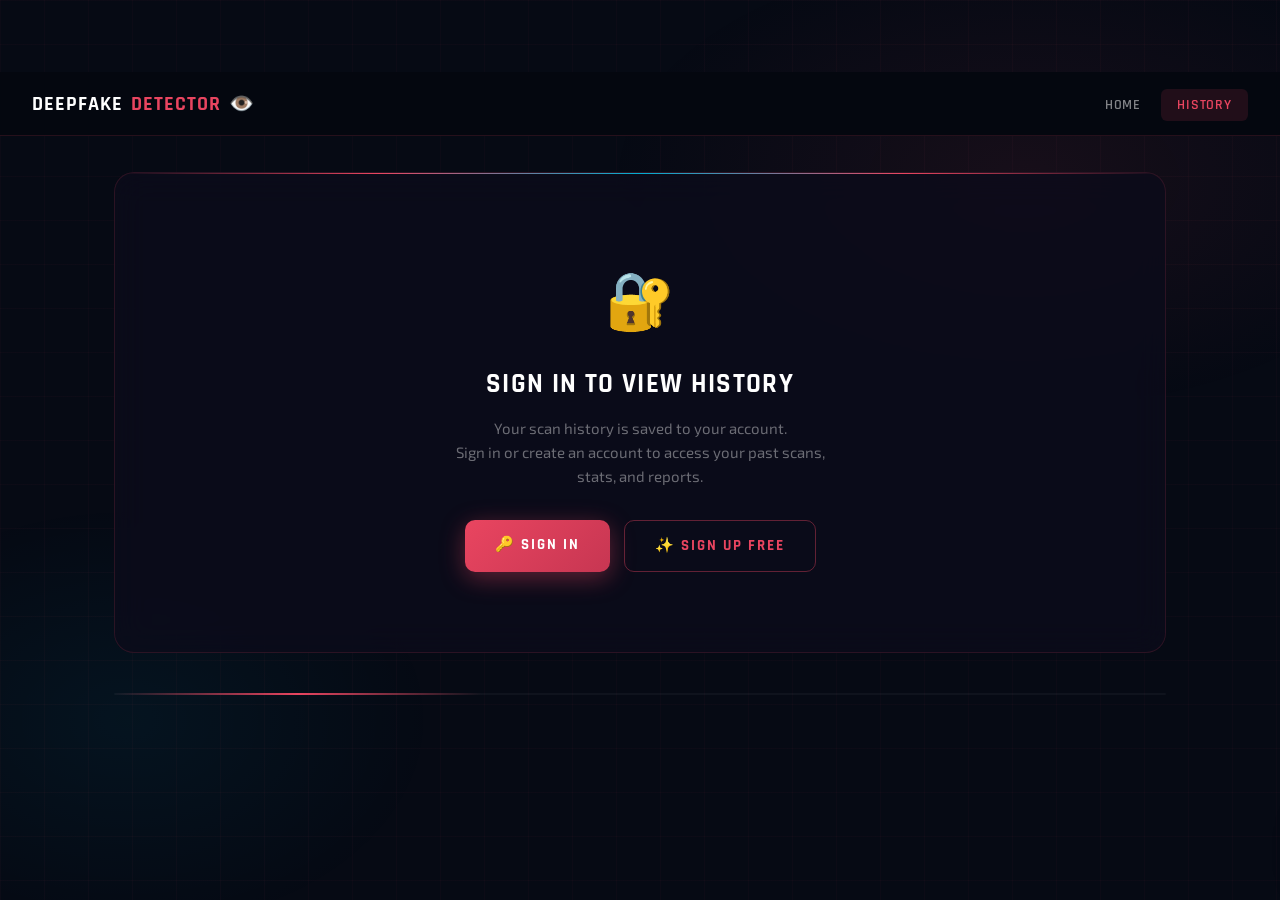
==== frontend/pages/history.html @ 9cb8fa19 "Initial commit: restructured deepfake detection system - Backend: Flask app with models/, routes/, u" ====
<!DOCTYPE html>
<html lang="en" data-theme="dark">
<head>
  <meta charset="UTF-8"/>
  <meta name="viewport" content="width=device-width, initial-scale=1.0"/>
  <title>Scan History — DeepFake Detector</title>
  <link rel="preconnect" href="https://fonts.googleapis.com">
  <link href="https://fonts.googleapis.com/css2?family=Rajdhani:wght@600;700&family=Exo+2:wght@400;500;600&family=Space+Mono:wght@400;700&display=swap" rel="stylesheet">
  <link rel="stylesheet" href="../css/main.css"/>
  <link rel="stylesheet" href="../css/hamburger.css"/>
  <link rel="stylesheet" href="../css/mobile.css"/>
  <style>
    .history-page { min-height: 100vh; background: #060a14; padding-top: 72px; position: relative; overflow-x: hidden; }
    .history-bg { position: fixed; inset: 0; z-index: 0; pointer-events: none; background: radial-gradient(ellipse 50% 40% at 80% 20%, rgba(233,69,96,0.08) 0%, transparent 65%), radial-gradient(ellipse 40% 40% at 10% 80%, rgba(0,212,255,0.05) 0%, transparent 60%); }
    .history-bg::before { content: ''; position: absolute; inset: 0; background-image: linear-gradient(rgba(233,69,96,0.03) 1px, transparent 1px), linear-gradient(90deg, rgba(233,69,96,0.03) 1px, transparent 1px); background-size: 44px 44px; }
    .history-main { position: relative; z-index: 2; max-width: 1100px; margin: 0 auto; padding: 36px 24px 60px; }
    .page-header { display: flex; align-items: center; justify-content: space-between; flex-wrap: wrap; gap: 16px; margin-bottom: 28px; }
    .page-header-left h1 { font-family: 'Rajdhani', sans-serif; font-size: 1.9rem; font-weight: 700; color: #fff; text-transform: uppercase; letter-spacing: 0.05em; line-height: 1.1; }
    .page-header-left h1 strong { color: #e94560; }
    .page-header-left p { font-family: 'Space Mono', monospace; font-size: 11px; letter-spacing: 2px; color: rgba(255,255,255,0.3); margin-top: 4px; }
    .quota-badge { display: flex; align-items: center; gap: 10px; background: rgba(12,12,27,0.9); border: 1px solid rgba(233,69,96,0.25); border-radius: 12px; padding: 12px 18px; backdrop-filter: blur(10px); }
    .quota-icon { font-size: 18px; }
    .quota-text { font-family: 'Space Mono', monospace; font-size: 11px; }
    .quota-count { color: #e94560; font-weight: 700; font-size: 14px; display: block; }
    .quota-label { color: rgba(255,255,255,0.35); font-size: 10px; letter-spacing: 1px; }
    .quota-bar-wrap { width: 90px; height: 5px; background: rgba(255,255,255,0.07); border-radius: 3px; overflow: hidden; }
    .quota-bar { height: 100%; border-radius: 3px; transition: width 0.5s ease; }
    .stats-row { display: grid; grid-template-columns: repeat(4, 1fr); gap: 14px; margin-bottom: 28px; }
    .stat-card { background: rgba(12,12,27,0.85); border: 1px solid rgba(255,255,255,0.07); border-radius: 14px; padding: 18px 20px; backdrop-filter: blur(10px); transition: border-color 0.25s; }
    .stat-card:hover { border-color: rgba(233,69,96,0.3); }
    .stat-val { font-family: 'Rajdhani', sans-serif; font-size: 1.9rem; font-weight: 700; color: #fff; line-height: 1; }
    .stat-val.red { color: #e94560; }
    .stat-val.green { color: #22c55e; }
    .stat-val.cyan { color: #00d4ff; }
    .stat-label { font-family: 'Space Mono', monospace; font-size: 10px; letter-spacing: 1.5px; text-transform: uppercase; color: rgba(255,255,255,0.3); margin-top: 5px; }
    .filter-bar { display: flex; align-items: center; gap: 10px; flex-wrap: wrap; margin-bottom: 20px; }
    .filter-btn { padding: 7px 16px; border-radius: 20px; font-family: 'Space Mono', monospace; font-size: 10px; letter-spacing: 1px; text-transform: uppercase; cursor: pointer; border: 1px solid rgba(255,255,255,0.1); background: transparent; color: rgba(255,255,255,0.4); transition: all 0.2s; }
    .filter-btn.active, .filter-btn:hover { background: rgba(233,69,96,0.12); border-color: rgba(233,69,96,0.4); color: #e94560; }
    .filter-btn.green-active { background: rgba(34,197,94,0.1); border-color: rgba(34,197,94,0.4); color: #22c55e; }
    .scan-list { display: flex; flex-direction: column; gap: 12px; }
    .scan-card { background: rgba(12,12,27,0.85); border: 1px solid rgba(255,255,255,0.07); border-radius: 14px; padding: 18px 22px; display: flex; align-items: center; gap: 18px; backdrop-filter: blur(10px); transition: all 0.25s; cursor: default; position: relative; overflow: hidden; }
    .scan-card::before { content: ''; position: absolute; left: 0; top: 0; bottom: 0; width: 3px; }
    .scan-card.ai::before  { background: #e94560; }
    .scan-card.real::before { background: #22c55e; }
    .scan-card:hover { transform: translateX(4px); border-color: rgba(233,69,96,0.2); }
    .scan-icon { width: 46px; height: 46px; border-radius: 12px; display: flex; align-items: center; justify-content: center; font-size: 20px; flex-shrink: 0; }
    .scan-icon.ai   { background: rgba(233,69,96,0.12); }
    .scan-icon.real { background: rgba(34,197,94,0.1); }
    .scan-info { flex: 1; min-width: 0; }
    .scan-verdict { font-family: 'Rajdhani', sans-serif; font-weight: 700; font-size: 15px; letter-spacing: 0.5px; text-transform: uppercase; }
    .scan-verdict.ai   { color: #e94560; }
    .scan-verdict.real { color: #22c55e; }
    .scan-meta { font-family: 'Space Mono', monospace; font-size: 10px; color: rgba(255,255,255,0.3); margin-top: 3px; letter-spacing: 0.5px; }
    .score-bars { margin-top: 8px; display: flex; flex-direction: column; gap: 4px; }
    .score-bar-row { display: flex; align-items: center; gap: 8px; }
    .score-bar-label { font-family: 'Space Mono', monospace; font-size: 9px; color: rgba(255,255,255,0.3); width: 28px; }
    .score-bar-track { flex: 1; height: 4px; background: rgba(255,255,255,0.06); border-radius: 2px; overflow: hidden; }
    .score-bar-fill  { height: 100%; border-radius: 2px; }
    .score-bar-fill.ai   { background: linear-gradient(90deg, #e94560, #ff6b86); }
    .score-bar-fill.real { background: linear-gradient(90deg, #22c55e, #4ade80); }
    .score-bar-pct { font-family: 'Space Mono', monospace; font-size: 9px; color: rgba(255,255,255,0.4); width: 34px; text-align: right; }
    .scan-score { flex-shrink: 0; text-align: right; }
    .score-big { font-family: 'Rajdhani', sans-serif; font-size: 1.6rem; font-weight: 700; line-height: 1; }
    .score-big.ai   { color: #e94560; }
    .score-big.real { color: #22c55e; }
    .score-sub { font-family: 'Space Mono', monospace; font-size: 9px; color: rgba(255,255,255,0.25); letter-spacing: 1px; }
    .conf-badge { padding: 3px 10px; border-radius: 6px; font-family: 'Space Mono', monospace; font-size: 9px; letter-spacing: 1px; font-weight: 700; }
    .conf-badge.HIGH   { background: rgba(233,69,96,0.15); color: #e94560; border: 1px solid rgba(233,69,96,0.3); }
    .conf-badge.MEDIUM { background: rgba(245,196,66,0.1);  color: #f5c842; border: 1px solid rgba(245,196,66,0.3); }
    .conf-badge.LOW    { background: rgba(34,197,94,0.1);   color: #22c55e; border: 1px solid rgba(34,197,94,0.3); }
    .empty-state { text-align: center; padding: 64px 24px; background: rgba(12,12,27,0.7); border: 1px solid rgba(255,255,255,0.06); border-radius: 20px; backdrop-filter: blur(10px); }
    .empty-icon { font-size: 52px; margin-bottom: 18px; }
    .empty-title { font-family: 'Rajdhani', sans-serif; font-size: 1.4rem; font-weight: 700; color: #fff; text-transform: uppercase; margin-bottom: 8px; }
    .empty-sub { font-family: 'Exo 2', sans-serif; font-size: 14px; color: rgba(255,255,255,0.35); margin-bottom: 24px; }
    .empty-btn { display: inline-block; padding: 12px 28px; background: linear-gradient(135deg, #e94560, #c73652); color: #fff; text-decoration: none; border-radius: 10px; font-family: 'Rajdhani', sans-serif; font-size: 14px; font-weight: 700; letter-spacing: 2px; text-transform: uppercase; box-shadow: 0 6px 24px rgba(233,69,96,0.35); transition: all 0.25s; }
    .empty-btn:hover { transform: translateY(-2px); box-shadow: 0 10px 32px rgba(233,69,96,0.5); }
    .signin-wall { text-align: center; padding: 80px 24px; background: rgba(12,12,27,0.8); border: 1px solid rgba(233,69,96,0.15); border-radius: 20px; backdrop-filter: blur(16px); position: relative; overflow: hidden; }
    .signin-wall::before { content: ''; position: absolute; top: -1px; left: -1px; right: -1px; height: 2px; background: linear-gradient(90deg, transparent, #e94560, rgba(0,212,255,0.8), #e94560, transparent); border-radius: 20px 20px 0 0; }
    .signin-wall-icon { font-size: 56px; margin-bottom: 20px; animation: eyePulse 3s ease-in-out infinite; }
    @keyframes eyePulse { 0%,100% { filter: drop-shadow(0 0 8px rgba(233,69,96,0.4)); } 50% { filter: drop-shadow(0 0 20px rgba(233,69,96,0.8)); } }
    .signin-wall-title { font-family: 'Rajdhani', sans-serif; font-size: 1.7rem; font-weight: 700; color: #fff; text-transform: uppercase; letter-spacing: 0.05em; margin-bottom: 10px; }
    .signin-wall-sub { font-family: 'Exo 2', sans-serif; font-size: 15px; color: rgba(255,255,255,0.4); margin-bottom: 32px; max-width: 380px; margin-left: auto; margin-right: auto; }
    .signin-wall-btns { display: flex; gap: 14px; justify-content: center; flex-wrap: wrap; }
    .btn-primary-red { padding: 13px 30px; background: linear-gradient(135deg, #e94560, #c73652); color: #fff; text-decoration: none; border-radius: 10px; font-family: 'Rajdhani', sans-serif; font-size: 15px; font-weight: 700; letter-spacing: 2px; text-transform: uppercase; box-shadow: 0 6px 24px rgba(233,69,96,0.4); transition: all 0.25s; }
    .btn-primary-red:hover { transform: translateY(-2px); box-shadow: 0 10px 32px rgba(233,69,96,0.55); }
    .btn-outline-red { padding: 13px 30px; background: transparent; border: 1.5px solid rgba(233,69,96,0.4); color: #e94560; text-decoration: none; border-radius: 10px; font-family: 'Rajdhani', sans-serif; font-size: 15px; font-weight: 700; letter-spacing: 2px; text-transform: uppercase; transition: all 0.25s; }
    .btn-outline-red:hover { background: rgba(233,69,96,0.08); border-color: #e94560; }
    #upgradeOverlay { display: none; position: fixed; inset: 0; z-index: 500; background: rgba(0,0,0,0.75); backdrop-filter: blur(8px); align-items: center; justify-content: center; padding: 20px; }
    #upgradeOverlay.show { display: flex; }
    .upgrade-modal { background: linear-gradient(145deg, #0c0c1f, #111130); border: 1px solid rgba(233,69,96,0.3); border-radius: 22px; padding: 40px 36px; max-width: 440px; width: 100%; text-align: center; position: relative; box-shadow: 0 32px 80px rgba(0,0,0,0.7), 0 0 80px rgba(233,69,96,0.07); animation: modalPop 0.3s cubic-bezier(0.34,1.56,0.64,1); }
    @keyframes modalPop { from { opacity:0; transform: scale(0.88) translateY(20px); } to { opacity:1; transform: scale(1) translateY(0); } }
    .upgrade-modal::before { content: ''; position: absolute; top: -1px; left: -1px; right: -1px; height: 2px; background: linear-gradient(90deg, transparent, #e94560, #00d4ff, #e94560, transparent); border-radius: 22px 22px 0 0; }
    .upgrade-close { position: absolute; top: 14px; right: 16px; background: none; border: none; color: rgba(255,255,255,0.3); font-size: 18px; cursor: pointer; transition: color 0.2s; padding: 4px; }
    .upgrade-close:hover { color: #fff; }
    .upgrade-emoji { font-size: 52px; margin-bottom: 16px; }
    .upgrade-title { font-family: 'Rajdhani', sans-serif; font-size: 1.6rem; font-weight: 700; color: #fff; text-transform: uppercase; margin-bottom: 8px; }
    .upgrade-msg { font-family: 'Exo 2', sans-serif; font-size: 14px; color: rgba(255,255,255,0.45); line-height: 1.7; margin-bottom: 24px; }
    .upgrade-msg strong { color: #e94560; }
    .upgrade-timer { font-family: 'Space Mono', monospace; font-size: 12px; color: rgba(255,255,255,0.25); margin-bottom: 24px; letter-spacing: 1px; }
    .upgrade-timer span { color: #00d4ff; font-weight: 700; }
    .upgrade-actions { display: flex; flex-direction: column; gap: 10px; }
    .upgrade-btn-main { width: 100%; padding: 14px; background: linear-gradient(135deg, #e94560, #c73652); color: #fff; border: none; border-radius: 10px; font-family: 'Rajdhani', sans-serif; font-size: 15px; font-weight: 700; letter-spacing: 3px; text-transform: uppercase; cursor: pointer; box-shadow: 0 6px 24px rgba(233,69,96,0.4); transition: all 0.25s; }
    .upgrade-btn-main:hover { transform: translateY(-1px); box-shadow: 0 10px 32px rgba(233,69,96,0.55); }
    .upgrade-btn-sec { width: 100%; padding: 12px; background: transparent; border: 1px solid rgba(255,255,255,0.1); color: rgba(255,255,255,0.4); border-radius: 10px; font-family: 'Exo 2', sans-serif; font-size: 13px; cursor: pointer; transition: all 0.2s; }
    .upgrade-btn-sec:hover { border-color: rgba(255,255,255,0.2); color: rgba(255,255,255,0.7); }
    .pagination { display: flex; align-items: center; justify-content: center; gap: 8px; margin-top: 28px; }
    .page-btn { width: 36px; height: 36px; border-radius: 9px; background: rgba(255,255,255,0.04); border: 1px solid rgba(255,255,255,0.08); color: rgba(255,255,255,0.4); font-family: 'Space Mono', monospace; font-size: 12px; cursor: pointer; transition: all 0.2s; display: flex; align-items: center; justify-content: center; }
    .page-btn:hover, .page-btn.active { background: rgba(233,69,96,0.12); border-color: rgba(233,69,96,0.4); color: #e94560; }
    .page-btn:disabled { opacity: 0.3; cursor: not-allowed; }
    #scanToast { position: fixed; bottom: 24px; right: 24px; z-index: 400; background: rgba(12,12,27,0.95); border: 1px solid rgba(233,69,96,0.35); border-radius: 14px; padding: 14px 18px; display: flex; align-items: center; gap: 12px; backdrop-filter: blur(16px); box-shadow: 0 8px 32px rgba(0,0,0,0.5); transform: translateX(120%); transition: transform 0.35s cubic-bezier(0.34,1.2,0.64,1); max-width: 320px; }
    #scanToast.visible { transform: translateX(0); }
    .toast-icon { font-size: 22px; flex-shrink: 0; }
    .toast-text { font-family: 'Exo 2', sans-serif; font-size: 13px; color: rgba(255,255,255,0.75); line-height: 1.5; }
    .toast-text strong { color: #e94560; }
    .skeleton { background: rgba(255,255,255,0.04); border-radius: 14px; height: 80px; margin-bottom: 12px; animation: shimmer 1.5s ease-in-out infinite; }
    @keyframes shimmer { 0%,100% { opacity: 0.4; } 50% { opacity: 0.8; } }
    .scan-bottom-bar { height: 2px; background: rgba(255,255,255,0.04); border-radius: 2px; margin-top: 40px; overflow: hidden; }
    .scan-bottom-bar::after { content: ''; display: block; height: 100%; width: 35%; background: linear-gradient(90deg, transparent, #e94560, transparent); animation: scanMove 2.5s ease-in-out infinite; }
    @keyframes scanMove { 0% { transform: translateX(-200%); } 100% { transform: translateX(400%); } }
    @media (max-width: 768px) { .history-main { padding: 24px 16px 48px; } .stats-row { grid-template-columns: repeat(2, 1fr); gap: 10px; } .stat-card { padding: 14px 16px; } .stat-val { font-size: 1.5rem; } .page-header { flex-direction: column; align-items: flex-start; gap: 12px; } .scan-card { padding: 14px 16px; gap: 12px; } .score-bars { display: none; } .upgrade-modal { padding: 28px 22px; } .filter-bar { gap: 8px; } #scanToast { bottom: 72px; right: 12px; left: 12px; max-width: 100%; } }
    @media (max-width: 400px) { .stats-row { grid-template-columns: 1fr 1fr; } }
  </style>
</head>
<body class="history-page">

  <div class="history-bg"></div>

  <nav>
    <div class="nav-logo">DeepFake <strong>Detector</strong><span>👁️</span></div>
    <div class="nav-right">
      <ul class="nav-links">
        <li><a href="index.html">Home</a></li>
        <li><a href="history.html" class="active">History</a></li>
      </ul>
      <button class="hamburger-btn" id="hamburgerBtn" onclick="toggleMenu()" aria-label="Open menu">
        <span class="bar"></span><span class="bar"></span><span class="bar"></span>
      </button>
    </div>
  </nav>

  <div class="menu-overlay" id="menuOverlay" onclick="closeMenu()"></div>
  <aside class="side-menu" id="sideMenu">
    <div class="menu-header">
      <div class="menu-logo">👁️ DeepFake <strong>Detector</strong></div>
      <button class="menu-close" onclick="closeMenu()">✕</button>
    </div>
    <div class="menu-profile">
      <div class="menu-profile-guest" id="menuGuestSection">
        <div class="menu-guest-text"><strong>👋 Welcome!</strong> Sign in to save scan history</div>
        <div class="menu-auth-btns">
          <a href="signin.html" class="menu-btn-signin" onclick="closeMenu()">🔑 Sign In</a>
          <a href="signup.html" class="menu-btn-signup" onclick="closeMenu()">✨ Sign Up</a>
        </div>
      </div>
      <div class="menu-profile-user" id="menuUserSection">
        <div class="menu-avatar" id="menuAvatarText">MK</div>
        <div class="menu-user-info">
          <span class="menu-user-name" id="menuUserName">Manish Kumar</span>
          <span class="menu-user-email" id="menuUserEmail">manish@gmail.com</span>
          <span class="menu-scan-badge" id="menuScanBadge">⚡ 0/4 scans today</span>
        </div>
      </div>
    </div>
    <nav class="menu-nav">
      <div class="menu-section-label">Navigation</div>
      <a href="index.html"   class="menu-nav-item" onclick="closeMenu()"><span class="menu-nav-icon">🏠</span><span class="menu-nav-text">Home</span></a>
      <a href="history.html" class="menu-nav-item active" onclick="closeMenu()"><span class="menu-nav-icon">📋</span><span class="menu-nav-text">History</span></a>
      <div class="menu-divider"></div>
      <div class="menu-section-label">Account</div>
      <a href="signin.html"  class="menu-nav-item" id="menuSignInLink" onclick="closeMenu()"><span class="menu-nav-icon">🔑</span><span class="menu-nav-text">Sign In</span></a>
      <a href="signup.html"  class="menu-nav-item" id="menuSignUpLink" onclick="closeMenu()"><span class="menu-nav-icon">✨</span><span class="menu-nav-text">Sign Up</span></a>
      <button class="menu-nav-item signout" id="menuSignOutBtn" style="display:none;" onclick="signOut()"><span class="menu-nav-icon">🚪</span><span class="menu-nav-text">Sign Out</span></button>
    </nav>
    <div class="menu-footer">
      <div class="theme-row">
        <div class="theme-row-label">
          <div class="theme-row-icon" id="themeRowIcon">🌙</div>
          <span id="themeRowText">Dark Mode</span>
        </div>
        <label class="theme-switch">
          <input type="checkbox" id="themeSwitchInput" onchange="toggleThemeSwitch(this)">
          <span class="theme-slider"></span>
        </label>
      </div>
    </div>
  </aside>

  <main class="history-main" id="mainContent"></main>

  <div id="upgradeOverlay">
    <div class="upgrade-modal">
      <button class="upgrade-close" onclick="closeUpgrade()">✕</button>
      <div class="upgrade-emoji" id="upgradeEmoji">🚀</div>
      <div class="upgrade-title" id="upgradeTitle">Limit Reached</div>
      <div class="upgrade-msg"  id="upgradeMsg">You've used all your scans.</div>
      <div class="upgrade-timer" id="upgradeTimer" style="display:none;">
        Resets in <span id="timerVal">--:--:--</span>
      </div>
      <div class="upgrade-actions">
        <button class="upgrade-btn-main" onclick="goUpgrade()">⚡ Upgrade to Premium</button>
        <button class="upgrade-btn-sec"  id="upgradeBtnSec" onclick="closeUpgrade()">Maybe Later</button>
      </div>
    </div>
  </div>

  <div id="scanToast">
    <div class="toast-icon" id="toastIcon">⚠️</div>
    <div class="toast-text" id="toastMsg">You have <strong>1 scan</strong> remaining today.</div>
  </div>

  <script src="../js/hamburger.js"></script>
  <script>
  const API         = 'http://127.0.0.1:5000';
  const FREE_LIMIT  = 4;
  const STORAGE_KEY = 'df_guest_scans';

  let currentFilter = 'all';
  let currentPage   = 1;
  const PER_PAGE    = 8;

  function getUser()  { try { return JSON.parse(localStorage.getItem('df_user')); } catch { return null; } }
  function isLoggedIn(){ return getUser() !== null; }

  function getGuestScans() {
    try {
      const d = JSON.parse(localStorage.getItem(STORAGE_KEY) || '{}');
      const today = new Date().toDateString();
      if (d.date !== today) return { date: today, count: 0, scans: [] };
      return d;
    } catch { return { date: new Date().toDateString(), count: 0, scans: [] }; }
  }
  function saveGuestScans(data) { localStorage.setItem(STORAGE_KEY, JSON.stringify(data)); }

  function checkScanAllowed() {
    if (!isLoggedIn()) {
      const g = getGuestScans();
      if (g.count >= FREE_LIMIT) return { allowed: false, reason: 'guest_limit' };
      return { allowed: true, reason: 'ok' };
    }
    const user = getUser();
    const scansToday = user.scansToday || 0;
    const plan       = user.plan || 'free';
    const limit      = plan === 'premium' ? 20 : FREE_LIMIT;
    if (scansToday >= limit) return { allowed: false, reason: 'user_limit' };
    return { allowed: true, reason: 'ok' };
  }

  function recordScan(scanResult) {
    if (!isLoggedIn()) {
      const g = getGuestScans();
      g.count++;
      g.scans.unshift({ id: Date.now(), ...scanResult, scanned_at: new Date().toISOString() });
      saveGuestScans(g);
      if (g.count === FREE_LIMIT - 1) showToast('⚠️', 'Only <strong>1 scan</strong> remaining today. Sign in for more.');
      if (g.count >= FREE_LIMIT)      showUpgrade('guest_limit');
    } else {
      const user = getUser();
      user.scansToday = (user.scansToday || 0) + 1;
      localStorage.setItem('df_user', JSON.stringify(user));
      const limit = user.plan === 'premium' ? 20 : FREE_LIMIT;
      if (user.scansToday === limit - 1) showToast('⚠️', 'Only <strong>1 scan</strong> remaining today.');
      saveScanToDB(scanResult);
    }
  }

  async function saveScanToDB(scanResult) {
    const user = getUser();
    if (!user) return;
    try {
      await fetch(`${API}/api/scan/save`, {
        method: 'POST',
        headers: { 'Content-Type': 'application/json' },
        body: JSON.stringify({ user_id: user.id, ...scanResult })
      });
    } catch(e) { console.warn('Save scan failed:', e); }
  }

  function showUpgrade(reason) {
    const overlay = document.getElementById('upgradeOverlay');
    const emoji   = document.getElementById('upgradeEmoji');
    const title   = document.getElementById('upgradeTitle');
    const msg     = document.getElementById('upgradeMsg');
    const timer   = document.getElementById('upgradeTimer');
    const secBtn  = document.getElementById('upgradeBtnSec');

    if (reason === 'guest_limit') {
      emoji.textContent = '🔐';
      title.textContent = 'Sign In to Continue';
      msg.innerHTML = `You've used your <strong>${FREE_LIMIT} free scans</strong> for today.<br>Sign in to unlock more scans or upgrade to premium.`;
      timer.style.display = 'block';
      secBtn.textContent = 'Sign In Instead';
      secBtn.onclick = () => window.location.href = 'signin.html';
      startResetTimer();
    } else {
      emoji.textContent = '🚀';
      title.textContent = 'Daily Limit Reached';
      msg.innerHTML = `You've used all <strong>${FREE_LIMIT} free scans</strong> for today.<br>Upgrade to Premium for <strong>20 scans/day</strong> and unlock advanced features.`;
      timer.style.display = 'block';
      secBtn.textContent = 'Try Again in 24 Hours';
      secBtn.onclick = closeUpgrade;
      startResetTimer();
    }
    overlay.classList.add('show');
  }

  function closeUpgrade() { document.getElementById('upgradeOverlay').classList.remove('show'); }
  function goUpgrade() { window.location.href = 'upgrade.html'; }

  let timerInterval;
  function startResetTimer() {
    clearInterval(timerInterval);
    function update() {
      const now   = new Date();
      const next  = new Date(); next.setHours(24,0,0,0);
      const diff  = next - now;
      const h = Math.floor(diff/3600000);
      const m = Math.floor((diff%3600000)/60000);
      const s = Math.floor((diff%60000)/1000);
      const el = document.getElementById('timerVal');
      if (el) el.textContent = `${String(h).padStart(2,'0')}:${String(m).padStart(2,'0')}:${String(s).padStart(2,'0')}`;
    }
    update();
    timerInterval = setInterval(update, 1000);
  }

  let toastTimeout;
  function showToast(icon, msg) {
    const t = document.getElementById('scanToast');
    document.getElementById('toastIcon').textContent = icon;
    document.getElementById('toastMsg').innerHTML = msg;
    t.classList.add('visible');
    clearTimeout(toastTimeout);
    toastTimeout = setTimeout(() => t.classList.remove('visible'), 4000);
  }

  function render() {
    const main = document.getElementById('mainContent');
    const user = getUser();
    if (!isLoggedIn()) { renderNotLoggedIn(main); } else { renderHistory(main, user); }
    updateMenuState(user);
  }

  function renderNotLoggedIn(main) {
    main.innerHTML = `
      <div class="signin-wall">
        <div class="signin-wall-icon">🔐</div>
        <div class="signin-wall-title">Sign In to View History</div>
        <div class="signin-wall-sub">Your scan history is saved to your account.<br>Sign in or create an account to access your past scans, stats, and reports.</div>
        <div class="signin-wall-btns">
          <a href="signin.html" class="btn-primary-red">🔑 Sign In</a>
          <a href="signin.html?tab=signup" class="btn-outline-red">✨ Sign Up Free</a>
        </div>
      </div>
      <div class="scan-bottom-bar"></div>`;
  }

  async function renderHistory(main, user) {
    main.innerHTML = `
      <div class="page-header">
        <div class="page-header-left">
          <h1>Scan <strong>History</strong></h1>
          <p>// YOUR ANALYSIS RECORDS</p>
        </div>
        <div class="quota-badge">
          <div class="quota-icon">⚡</div>
          <div class="quota-text">
            <span class="quota-count" id="quotaCount">- / ${user.plan === 'premium' ? 20 : FREE_LIMIT}</span>
            <span class="quota-label">SCANS TODAY</span>
          </div>
          <div class="quota-bar-wrap"><div class="quota-bar" id="quotaBar" style="width:0%;background:#e94560;"></div></div>
        </div>
      </div>
      <div class="stats-row" id="statsRow">${[1,2,3,4].map(()=>'<div class="skeleton"></div>').join('')}</div>
      <div class="filter-bar" id="filterBar" style="opacity:0;"></div>
      <div class="scan-list" id="scanList">${[1,2,3].map(()=>'<div class="skeleton"></div>').join('')}</div>`;

    const [histRes, statsRes] = await Promise.all([ fetchHistory(user.id, currentPage), fetchStats(user.id) ]);
    renderStats(statsRes, user);
    renderFilterBar();
    renderList(histRes);
    updateQuota(user, statsRes);
  }

  async function fetchHistory(userId, page) {
    try { const res = await fetch(`${API}/api/scan/history/${userId}?page=${page}&limit=${PER_PAGE}`); if (res.ok) return await res.json(); } catch {}
    return { success: true, history: [], total: 0, pages: 1 };
  }
  async function fetchStats(userId) {
    try { const res = await fetch(`${API}/api/scan/stats/${userId}`); if (res.ok) return await res.json(); } catch {}
    return { success: false, stats: { total_scans:0, ai_count:0, real_count:0, avg_ai_score:0, scans_today:0, limit:4, plan:'free' } };
  }

  function renderStats(statsRes, user) {
    const s = statsRes?.stats || {};
    document.getElementById('statsRow').innerHTML = `
      <div class="stat-card"><div class="stat-val cyan">${s.total_scans || 0}</div><div class="stat-label">Total Scans</div></div>
      <div class="stat-card"><div class="stat-val red">${s.ai_count || 0}</div><div class="stat-label">DeepFakes Found</div></div>
      <div class="stat-card"><div class="stat-val green">${s.real_count || 0}</div><div class="stat-label">Real Images</div></div>
      <div class="stat-card"><div class="stat-val">${s.avg_ai_score ? s.avg_ai_score.toFixed(1) + '%' : '—'}</div><div class="stat-label">Avg AI Score</div></div>`;
  }

  function updateQuota(user, statsRes) {
    const s = statsRes?.stats || {};
    const today = s.scans_today || (user.scansToday || 0);
    const limit = user.plan === 'premium' ? 20 : FREE_LIMIT;
    const pct   = Math.min((today / limit) * 100, 100);
    const color = pct >= 100 ? '#ef4444' : pct >= 75 ? '#f59e0b' : '#22c55e';
    const qc = document.getElementById('quotaCount');
    const qb = document.getElementById('quotaBar');
    if (qc) qc.textContent = `${today} / ${limit}`;
    if (qb) { qb.style.width = pct + '%'; qb.style.background = color; }
  }

  function renderFilterBar() {
    const fb = document.getElementById('filterBar');
    fb.style.opacity = '1';
    fb.innerHTML = `
      <button class="filter-btn ${currentFilter==='all'?'active':''}" onclick="setFilter('all')">All</button>
      <button class="filter-btn ${currentFilter==='ai_generated'?'active':''}" onclick="setFilter('ai_generated')">🤖 DeepFake</button>
      <button class="filter-btn ${currentFilter==='real'?'green-active':''}" onclick="setFilter('real')">✅ Real</button>
      <button class="filter-btn ${currentFilter==='HIGH'?'active':''}" onclick="setFilter('HIGH')">🔥 High Conf.</button>`;
  }

  function setFilter(f) { currentFilter = f; currentPage = 1; render(); }

  function renderList(histRes) {
    const list = document.getElementById('scanList');
    if (!list) return;
    let items = histRes?.history || [];
    if (currentFilter !== 'all') { items = items.filter(s => s.verdict === currentFilter || s.confidence === currentFilter); }
    if (items.length === 0) {
      list.innerHTML = `<div class="empty-state"><div class="empty-icon">📭</div><div class="empty-title">No Scans Yet</div><div class="empty-sub">${currentFilter !== 'all' ? 'No scans match this filter.' : 'Upload your first image to get started.'}</div><a href="index.html" class="empty-btn">🔍 Scan an Image</a></div>`;
      return;
    }
    list.innerHTML = items.map(s => scanCardHTML(s)).join('');
    renderPagination(histRes.total || items.length, histRes.pages || 1);
  }

  function scanCardHTML(s) {
    const isAI = s.verdict === 'ai_generated';
    const cls = isAI ? 'ai' : 'real';
    const icon = isAI ? '🤖' : '✅';
    const label = isAI ? 'AI Generated' : 'Real Image';
    const score = isAI ? s.ai_score : s.real_score;
    const aiPct = parseFloat(s.ai_score || 0).toFixed(1);
    const realPct = parseFloat(s.real_score || 0).toFixed(1);
    const conf = s.confidence || 'MEDIUM';
    const time = s.scanned_at ? formatTime(s.scanned_at) : '—';
    const model = s.model_used || 'CNN + HuggingFace';
    return `<div class="scan-card ${cls}"><div class="scan-icon ${cls}">${icon}</div><div class="scan-info"><div class="scan-verdict ${cls}">${label}</div><div class="scan-meta">${time}  ·  ${model}</div><div class="score-bars"><div class="score-bar-row"><div class="score-bar-label">AI</div><div class="score-bar-track"><div class="score-bar-fill ai" style="width:${aiPct}%"></div></div><div class="score-bar-pct">${aiPct}%</div></div><div class="score-bar-row"><div class="score-bar-label">Real</div><div class="score-bar-track"><div class="score-bar-fill real" style="width:${realPct}%"></div></div><div class="score-bar-pct">${realPct}%</div></div></div></div><div class="scan-score"><div class="score-big ${cls}">${parseFloat(score).toFixed(1)}%</div><div class="score-sub">${isAI ? 'AI SCORE' : 'REAL SCORE'}</div><div style="margin-top:8px;"><span class="conf-badge ${conf}">${conf}</span></div></div></div>`;
  }

  function renderPagination(total, pages) {
    if (pages <= 1) return;
    const list = document.getElementById('scanList');
    const p = document.createElement('div');
    p.className = 'pagination';
    p.innerHTML = `<button class="page-btn" onclick="gotoPage(${currentPage-1})" ${currentPage<=1?'disabled':''}>‹</button>${Array.from({length:pages},(_,i)=>i+1).map(n=>`<button class="page-btn ${n===currentPage?'active':''}" onclick="gotoPage(${n})">${n}</button>`).join('')}<button class="page-btn" onclick="gotoPage(${currentPage+1})" ${currentPage>=pages?'disabled':''}>›</button>`;
    list.appendChild(p);
  }

  function gotoPage(n) { currentPage = n; render(); window.scrollTo({ top: 0, behavior: 'smooth' }); }

  function formatTime(ts) {
    try { const d = new Date(ts); return d.toLocaleDateString('en-IN', { day:'numeric', month:'short', year:'numeric' }) + '  ' + d.toLocaleTimeString('en-IN', { hour:'2-digit', minute:'2-digit' }); } catch { return ts; }
  }

  function updateMenuState(user) {
    const guestSec  = document.getElementById('menuGuestSection');
    const userSec   = document.getElementById('menuUserSection');
    const signInLnk = document.getElementById('menuSignInLink');
    const signUpLnk = document.getElementById('menuSignUpLink');
    const signOutBtn= document.getElementById('menuSignOutBtn');
    const scanBadge = document.getElementById('menuScanBadge');
    if (user) {
      if (guestSec)  guestSec.style.display  = 'none';
      if (userSec)   userSec.style.display   = 'flex';
      if (signInLnk) signInLnk.style.display = 'none';
      if (signUpLnk) signUpLnk.style.display = 'none';
      if (signOutBtn)signOutBtn.style.display = 'flex';
      if (document.getElementById('menuUserName'))  document.getElementById('menuUserName').textContent  = user.name || 'User';
      if (document.getElementById('menuUserEmail')) document.getElementById('menuUserEmail').textContent = user.email || '';
      if (document.getElementById('menuAvatarText')) { const initials = (user.name||'U').split(' ').map(w=>w[0]).join('').toUpperCase().slice(0,2); document.getElementById('menuAvatarText').textContent = initials; }
      const limit = user.plan === 'premium' ? 20 : FREE_LIMIT;
      if (scanBadge) scanBadge.textContent = `⚡ ${user.scansToday||0}/${limit} scans today`;
    } else {
      if (guestSec)  guestSec.style.display  = 'block';
      if (userSec)   userSec.style.display   = 'none';
      if (signInLnk) signInLnk.style.display = 'flex';
      if (signUpLnk) signUpLnk.style.display = 'flex';
      if (signOutBtn)signOutBtn.style.display = 'none';
    }
  }

  function signOut() { localStorage.removeItem('df_user'); window.location.reload(); }

  render();

  window.checkScanAllowed = checkScanAllowed;
  window.recordScan       = recordScan;
  window.showUpgrade      = showUpgrade;
  </script>
</body>
</html>
---- frontend/css/main.css ----
@import url('https://fonts.googleapis.com/css2?family=Space+Mono:wght@400;700&family=Rajdhani:wght@400;500;600;700&family=Exo+2:wght@300;400;500;600;700;800&display=swap');

/* ── DARK THEME ── */
:root, [data-theme="dark"] {
  --bg: #060a14;
  --bg2: #0d1120;
  --bg3: #131928;
  --surface: #141b2d;
  --surface2: #1a2235;
  --border: rgba(255,255,255,0.07);
  --text: #e8ecf4;
  --text2: #8a95b0;
  --text3: #545f7a;
  --accent: #e94560;
  --accent-glow: rgba(233,69,96,0.2);
  --accent2: #00d4ff;
  --nav-bg: #04070f;
}

/* ── LIGHT THEME ── */
[data-theme="light"] {
  --bg: #f0f2f7;
  --bg2: #ffffff;
  --bg3: #e4e8f0;
  --surface: #ffffff;
  --surface2: #f6f8fc;
  --border: rgba(0,0,0,0.08);
  --text: #0f1624;
  --text2: #4a5470;
  --text3: #8a95b0;
  --accent: #e94560;
  --accent-glow: rgba(233,69,96,0.15);
  --accent2: #0099cc;
  --nav-bg: #04070f;
}

/* ── RESET ── */
*, *::before, *::after { margin: 0; padding: 0; box-sizing: border-box; }
html { scroll-behavior: smooth; }
body { font-family: 'Exo 2', sans-serif; background: var(--bg); color: var(--text); font-size: 16px; line-height: 1.6; transition: background 0.3s, color 0.3s; }
a { text-decoration: none; color: inherit; }
ul { list-style: none; }
input[type="file"] { display: none; }

/* ── NAVBAR ── */
nav {
  display: flex;
  align-items: center;
  justify-content: space-between;
  padding: 0 2rem;
  height: 64px;
  background: var(--nav-bg);
  border-bottom: 1px solid rgba(233,69,96,0.15);
  position: sticky;
  top: 0;
  z-index: 100;
}
.nav-logo { display: flex; align-items: center; gap: 8px; font-family: 'Rajdhani', sans-serif; font-size: 1.25rem; font-weight: 700; color: #fff; letter-spacing: 0.05em; text-transform: uppercase; }
.nav-logo strong { color: var(--accent); }
.nav-right { display: flex; align-items: center; gap: 0.75rem; }
.nav-links { display: flex; gap: 0.25rem; }
.nav-links a { padding: 7px 16px; font-size: 0.875rem; font-weight: 600; font-family: 'Rajdhani', sans-serif; letter-spacing: 0.06em; text-transform: uppercase; color: rgba(255,255,255,0.5); border-radius: 6px; transition: all 0.2s; }
.nav-links a:hover { color: #fff; background: rgba(255,255,255,0.07); }
.nav-links a.active { color: var(--accent); background: rgba(233,69,96,0.12); }

/* ── THEME TOGGLE (desktop) ── */
.theme-toggle { background: transparent; border: none; padding: 6px; font-size: 1.2rem; cursor: pointer; color: #fff; border-radius: 50%; width: 36px; height: 36px; display: flex; align-items: center; justify-content: center; transition: background 0.2s, transform 0.2s; line-height: 1; }
.theme-toggle:hover { background: rgba(233,69,96,0.15); transform: rotate(20deg); }

/* ── HAMBURGER BUTTON ──
   IMPORTANT: defined here (outside media query) so reset doesn't collapse .bar spans
── */
.hamburger-btn {
  display: none;
  flex-direction: column;
  justify-content: center;
  align-items: center;
  gap: 5px;
  width: 38px;
  height: 38px;
  background: rgba(233,69,96,0.15);
  border: 1px solid rgba(233,69,96,0.4);
  border-radius: 8px;
  cursor: pointer;
  padding: 0;
  flex-shrink: 0;
}

.hamburger-btn .bar {
  display: block;
  width: 20px;
  height: 2px;
  background: #ffffff;
  border-radius: 2px;
  transition: all 0.3s ease;
  transform-origin: center;
}

.hamburger-btn.open .bar:nth-child(1) { transform: translateY(7px) rotate(45deg); }
.hamburger-btn.open .bar:nth-child(2) { opacity: 0; }
.hamburger-btn.open .bar:nth-child(3) { transform: translateY(-7px) rotate(-45deg); }

/* Show hamburger on mobile */
@media (max-width: 768px) {
  nav {
    position: fixed;
    top: 0; left: 0; right: 0;
    height: 56px;
    padding: 0 12px;
    z-index: 100;
    overflow: visible;
    display: flex;              /* ← add */
    align-items: center;        /* ← add */
    justify-content: space-between; /* ← add */
  }

  .nav-logo {
    font-size: 1.3rem !important;  /* ← chhota karo */
    flex-shrink: 1 !important;
    min-width: 0 !important;
    overflow: hidden !important;
    text-overflow: ellipsis !important;
    white-space: nowrap !important;
    max-width: calc(100% - 60px) !important; /* hamburger ke liye jagah */
  }

  .nav-right {
    flex-shrink: 0 !important;
    display: flex !important;
    align-items: center !important;
  }

  .nav-links { display: none !important; }
  .theme-toggle { display: none !important; }
  .desktop-profile-wrap { display: none !important; }
  
  .hamburger-btn {
    display: flex !important;
    flex-shrink: 0 !important;
    z-index: 101 !important;
  }
}

/* ── HERO ── */
.hero { background: linear-gradient(135deg, #060a14 0%, #0a0f20 50%, #130a1e 100%); padding: 4rem 2rem; display: flex; align-items: center; justify-content: center; gap: 5rem; flex-wrap: wrap; position: relative; overflow: hidden; }
.hero::before { content: ''; position: absolute; inset: 0; background: radial-gradient(ellipse 60% 80% at 70% 50%, rgba(233,69,96,0.06) 0%, transparent 70%); pointer-events: none; }
.hero-text { max-width: 480px; position: relative; }
.hero h1 { font-family: 'Rajdhani', sans-serif; font-size: clamp(2rem, 4.5vw, 3rem); font-weight: 700; color: #fff; letter-spacing: 0.04em; line-height: 1.1; margin-bottom: 1rem; text-transform: uppercase; }
.hero-sub { font-size: 1rem; font-weight: 300; color: rgba(255,255,255,0.55); margin-bottom: 2rem; line-height: 1.75; letter-spacing: 0.01em; }
.badges { display: flex; flex-wrap: wrap; gap: 0.6rem; }
.badge { padding: 6px 14px; background: rgba(255,255,255,0.05); border: 1px solid rgba(255,255,255,0.1); border-radius: 4px; font-size: 0.78rem; font-weight: 600; font-family: 'Rajdhani', sans-serif; letter-spacing: 0.05em; color: rgba(255,255,255,0.8); }

/* ── SCANNER ── */
.scanner-wrap { display: flex; align-items: center; justify-content: center; width: 300px; height: 300px; flex-shrink: 0; }
.scanner-container { position: relative; width: 260px; height: 260px; display: flex; align-items: center; justify-content: center; }
.ring { position: absolute; border-radius: 50%; border: 1.5px solid rgba(233,69,96,0.25); animation: ringPulse 3s ease-in-out infinite; }
.ring-1 { width: 260px; height: 260px; }
.ring-2 { width: 200px; height: 200px; animation-delay: 0.4s; border-color: rgba(233,69,96,0.18); }
.ring-3 { width: 140px; height: 140px; animation-delay: 0.8s; border-color: rgba(233,69,96,0.12); }
@keyframes ringPulse { 0%,100% { opacity:0.5; transform:scale(1); } 50% { opacity:1; transform:scale(1.03); } }
.radar-sweep { position: absolute; width: 260px; height: 260px; border-radius: 50%; background: conic-gradient(from 0deg, transparent 300deg, rgba(233,69,96,0.25) 330deg, rgba(233,69,96,0.5) 358deg, transparent 360deg); animation: radarSpin 3s linear infinite; }
@keyframes radarSpin { to { transform: rotate(360deg); } }
.eye-outer { position: absolute; width: 130px; height: 70px; border: 2.5px solid rgba(255,255,255,0.75); border-radius: 50% 50% 50% 50% / 60% 60% 40% 40%; display: flex; align-items: center; justify-content: center; overflow: hidden; animation: eyeBlink 4s ease-in-out infinite; }
@keyframes eyeBlink { 0%,85%,100% { transform:scaleY(1); } 90% { transform:scaleY(0.08); } }
.eye-inner { width: 50px; height: 50px; border-radius: 50%; display: flex; align-items: center; justify-content: center; }
.iris { width: 44px; height: 44px; border-radius: 50%; border: 2.5px solid var(--accent); display: flex; align-items: center; justify-content: center; animation: irisGlow 2s ease-in-out infinite alternate; }
@keyframes irisGlow { from { box-shadow:0 0 6px rgba(233,69,96,0.4); } to { box-shadow:0 0 18px rgba(233,69,96,0.9),0 0 30px rgba(233,69,96,0.4); } }
.pupil { width: 18px; height: 18px; border-radius: 50%; background: var(--accent); animation: pupilPulse 2s ease-in-out infinite alternate; }
@keyframes pupilPulse { from { transform:scale(0.85); opacity:0.8; } to { transform:scale(1); opacity:1; } }
.scan-line { position: absolute; width: 130px; height: 2px; background: linear-gradient(90deg, transparent, rgba(233,69,96,0.9), transparent); animation: scanMove 2.5s ease-in-out infinite; }
@keyframes scanMove { 0% { transform:translateY(-28px); opacity:0; } 15% { opacity:1; } 85% { opacity:1; } 100% { transform:translateY(28px); opacity:0; } }
.bracket { position: absolute; width: 22px; height: 22px; }
.bracket::before,.bracket::after { content:''; position:absolute; background:var(--accent); border-radius:1px; }
.bracket::before { width:100%; height:2.5px; top:0; }
.bracket::after { width:2.5px; height:100%; top:0; }
.top-left { top:26px; left:26px; }
.top-right { top:26px; right:26px; transform:scaleX(-1); }
.bottom-left { bottom:26px; left:26px; transform:scaleY(-1); }
.bottom-right { bottom:26px; right:26px; transform:scale(-1); }
.orbit-dot { position:absolute; width:5px; height:5px; background:rgba(233,69,96,0.7); border-radius:50%; animation:dotGlow 2s ease-in-out infinite alternate; }
@keyframes dotGlow { from { opacity:0.4; } to { opacity:1; box-shadow:0 0 6px rgba(233,69,96,0.8); } }
.dot-top { top:10px; left:50%; transform:translateX(-50%); }
.dot-right { right:10px; top:50%; transform:translateY(-50%); animation-delay:0.5s; }
.dot-bottom { bottom:10px; left:50%; transform:translateX(-50%); animation-delay:1s; }
.dot-left { left:10px; top:50%; transform:translateY(-50%); animation-delay:1.5s; }
.scanner-label { position:absolute; bottom:4px; left:50%; transform:translateX(-50%); font-family:'Space Mono',monospace; font-size:9px; letter-spacing:3px; color:rgba(255,255,255,0.35); white-space:nowrap; }

/* ── CONTAINER ── */
.container { max-width: 1080px; margin: 0 auto; padding: 2.5rem 1.5rem; }

/* ── SECTION H2 ── */
section h2 { font-family:'Rajdhani',sans-serif; font-size:1.5rem; font-weight:700; color:var(--text); margin-bottom:1.5rem; display:flex; align-items:center; gap:12px; text-transform:uppercase; letter-spacing:0.06em; }
section h2::before { content:''; display:inline-block; width:4px; height:24px; background:var(--accent); border-radius:99px; flex-shrink:0; }

/* ── UPLOAD ── */
.upload-section { background:var(--surface); border:1px solid var(--border); border-radius:14px; padding:2rem; margin-bottom:3rem; }
.section-sub { font-size:0.85rem; color:var(--text3); margin-top:-1rem; margin-bottom:20px; padding-left:16px; font-family:'Space Mono',monospace; }
.drop-zone { border:2px dashed var(--border); border-radius:10px; background:var(--surface2); padding:3rem 2rem; text-align:center; cursor:pointer; margin-bottom:1.25rem; transition:all 0.2s; }
.drop-zone:hover { border-color:var(--accent); background:rgba(233,69,96,0.04); }
.drop-icon { font-size:3rem; margin-bottom:0.75rem; }
.drop-title { font-size:1rem; font-weight:600; font-family:'Rajdhani',sans-serif; letter-spacing:0.04em; color:var(--text); margin-bottom:0.3rem; }
.drop-sub { font-size:0.85rem; color:var(--text3); margin-bottom:1rem; }
.btn-upload { display:inline-block; background:var(--bg2); color:var(--text); border:1px solid var(--border); padding:10px 24px; border-radius:6px; font-size:0.875rem; font-weight:600; font-family:'Rajdhani',sans-serif; letter-spacing:0.04em; cursor:pointer; transition:all 0.2s; margin-bottom:1rem; }
.btn-upload:hover { background:var(--accent); color:#fff; border-color:var(--accent); }
.file-formats { font-size:0.75rem; color:var(--text3); font-family:'Space Mono',monospace; }
.options-box { background:var(--surface2); border:1px solid var(--border); border-radius:10px; padding:1.25rem; margin-bottom:1.25rem; }
.options-box h3 { font-size:0.72rem; font-weight:700; color:var(--text3); text-transform:uppercase; letter-spacing:0.12em; margin-bottom:0.875rem; font-family:'Space Mono',monospace; }
.options-grid { display:grid; grid-template-columns:repeat(2,1fr); gap:0.6rem; }
.option-item { display:flex; align-items:center; gap:8px; font-size:0.875rem; color:var(--text2); }
.option-item input[type="checkbox"] { display:block; width:15px; height:15px; accent-color:var(--accent); flex-shrink:0; }
.option-item label { cursor:pointer; font-weight:500; }
.btn-analyze { width:100%; padding:14px; background:var(--accent); color:#fff; border:none; border-radius:10px; font-size:0.95rem; font-weight:700; font-family:'Rajdhani',sans-serif; letter-spacing:0.08em; text-transform:uppercase; cursor:pointer; transition:all 0.2s; box-shadow:0 4px 18px var(--accent-glow); }
.btn-analyze:hover { background:#d63651; transform:translateY(-2px); }

/* ── STEPS ── */
.how-it-works { margin-bottom:3rem; }
.steps-grid { display:grid; grid-template-columns:repeat(4,1fr); gap:1rem; }
.step-card { background:var(--surface); border:1px solid var(--border); border-radius:14px; padding:1.75rem 1rem 1.5rem; text-align:center; position:relative; transition:all 0.2s; }
.step-card:hover { transform:translateY(-3px); border-color:rgba(233,69,96,0.3); }
.step-number { position:absolute; top:-13px; left:50%; transform:translateX(-50%); background:var(--accent); color:#fff; width:28px; height:28px; border-radius:50%; display:flex; align-items:center; justify-content:center; font-size:0.68rem; font-weight:700; font-family:'Space Mono',monospace; }
.step-icon { font-size:2rem; margin:0.5rem 0 0.875rem; }
.step-card h4 { font-size:0.9rem; font-weight:700; font-family:'Rajdhani',sans-serif; letter-spacing:0.04em; text-transform:uppercase; color:var(--text); margin-bottom:0.4rem; }
.step-card p { font-size:0.8rem; color:var(--text2); line-height:1.6; }

/* ── FEATURES ── */
.features-section { margin-bottom:3rem; }
.features-grid { display:grid; grid-template-columns:repeat(3,1fr); gap:1rem; }
.feature-card { background:var(--surface); border:1px solid var(--border); border-left:4px solid transparent; border-radius:14px; padding:1.5rem; transition:all 0.2s; }
.feature-card:hover { border-left-color:var(--accent); transform:translateY(-2px); }
.feature-icon { font-size:1.75rem; margin-bottom:0.75rem; }
.feature-card h4 { font-size:0.95rem; font-weight:700; font-family:'Rajdhani',sans-serif; letter-spacing:0.04em; text-transform:uppercase; color:var(--text); margin-bottom:0.4rem; }
.feature-card p { font-size:0.82rem; color:var(--text2); line-height:1.65; }

/* ── STATS ── */
.stats-section { display:grid; grid-template-columns:repeat(4,1fr); background:#04070f; border-radius:14px; overflow:hidden; margin-bottom:3rem; border:1px solid rgba(233,69,96,0.1); }
.stat-box { padding:2rem 1rem; text-align:center; border-right:1px solid rgba(255,255,255,0.05); transition:background 0.2s; }
.stat-box:last-child { border-right:none; }
.stat-box:hover { background:rgba(233,69,96,0.04); }
.stat-number { font-family:'Space Mono',monospace; font-size:1.8rem; font-weight:700; color:#fff; margin-bottom:0.4rem; }
.stat-label { font-size:0.7rem; color:rgba(255,255,255,0.35); text-transform:uppercase; letter-spacing:0.08em; font-family:'Rajdhani',sans-serif; }

/* ── DEVELOPER ── */
.developer-section { margin-bottom:3rem; }
.dev-card { background:var(--surface); border:1px solid var(--border); border-radius:14px; padding:2rem 2.5rem; display:flex; align-items:center; gap:2rem; position:relative; overflow:hidden; }
.dev-card::before { content:''; position:absolute; left:0; top:0; bottom:0; width:4px; background:var(--accent); border-radius:4px 0 0 4px; }
.dev-avatar { width:68px; height:68px; border-radius:50%; background:linear-gradient(135deg,var(--accent),#8b1a2f); display:flex; align-items:center; justify-content:center; font-family:'Rajdhani',sans-serif; font-size:1.4rem; font-weight:700; color:#fff; flex-shrink:0; box-shadow:0 4px 20px rgba(233,69,96,0.3); }
.dev-info { flex:1; }
.dev-role { font-size:0.72rem; font-family:'Space Mono',monospace; color:var(--accent); text-transform:uppercase; letter-spacing:0.12em; margin-bottom:0.25rem; }
.dev-name { font-family:'Rajdhani',sans-serif; font-size:1.5rem; font-weight:700; color:var(--text); letter-spacing:0.04em; text-transform:uppercase; margin-bottom:0.2rem; }
.dev-college { font-size:0.83rem; color:var(--text2); margin-bottom:1rem; }
.dev-links { display:flex; gap:0.6rem; flex-wrap:wrap; }
.dev-link { display:inline-flex; align-items:center; gap:7px; padding:7px 16px; border:1px solid var(--border); border-radius:6px; background:var(--surface2); color:var(--text2); font-size:0.82rem; font-weight:600; font-family:'Rajdhani',sans-serif; letter-spacing:0.04em; text-transform:uppercase; transition:all 0.2s; }
.dev-link:hover { background:var(--accent); color:#fff; border-color:var(--accent); transform:translateY(-2px); }
.dev-link svg { flex-shrink:0; }

/* ── FOOTER ── */
footer { background:#04070f; border-top:1px solid rgba(255,255,255,0.05); padding:2.5rem 1.5rem 2rem; }
.footer-content { max-width:500px; margin:0 auto; text-align:center; }
.footer-logo { font-family:'Rajdhani',sans-serif; font-size:1rem; font-weight:700; color:#fff; letter-spacing:0.06em; text-transform:uppercase; margin-bottom:0.6rem; }
.footer-desc { font-size:0.85rem; color:rgba(255,255,255,0.35); margin-bottom:1rem; }
.footer-copy { font-size:0.72rem; color:rgba(255,255,255,0.18); border-top:1px solid rgba(255,255,255,0.05); padding-top:1rem; margin-top:1rem; font-family:'Space Mono',monospace; }

/* ── SCROLLBAR ── */
::-webkit-scrollbar { width:6px; }
::-webkit-scrollbar-track { background:var(--bg2); }
::-webkit-scrollbar-thumb { background:#2a3347; border-radius:4px; }
::-webkit-scrollbar-thumb:hover { background:var(--accent); }
::selection { background:rgba(233,69,96,0.2); }
/* ── DESKTOP AUTH BUTTONS ── */
.desktop-auth-btns {
  display: flex;
  align-items: center;
  gap: 8px;
}
.desk-signin {
  padding: 7px 16px;
  border-radius: 8px;
  font-size: 0.875rem;
  font-weight: 600;
  font-family: 'Rajdhani', sans-serif;
  letter-spacing: 0.04em;
  color: #f4aab7;
  border: 1px solid rgba(233,69,96,0.4);
  background: transparent;
  text-decoration: none;
  transition: all 0.2s;
}
.desk-signin:hover {
  background: rgba(233,69,96,0.1);
  color: #fff;
}
.desk-signup {
  padding: 7px 16px;
  border-radius: 8px;
  font-size: 0.875rem;
  font-weight: 600;
  font-family: 'Rajdhani', sans-serif;
  letter-spacing: 0.04em;
  color: #fff;
  background: #e94560;
  border: none;
  text-decoration: none;
  transition: all 0.2s;
}
.desk-signup:hover { background: #d63651; }

@media (max-width: 768px) {
  .desktop-auth-btns { display: none !important; }
}
---- frontend/css/hamburger.css ----
/* ================================================
   hamburger.css
   Z-INDEX: nav=100, overlay=8000, side-menu=9000
   ================================================ */

/* OVERLAY */
.menu-overlay {
  position: fixed;
  top: 0; left: 0;
  width: 100%; height: 100%;
  background: rgba(0,0,0,0.7);
  z-index: 8000;
  opacity: 0;
  visibility: hidden;
  transition: opacity 0.3s ease, visibility 0.3s ease;
}
.menu-overlay.open {
  opacity: 1;
  visibility: visible;
}

/* SIDE MENU */
.side-menu {
  position: fixed;
  top: 0px;
  right: -320px;
  left: auto !important;
  width: 320px;
  height: 100dvh;
  z-index: 9000;
  background: #0c0c1b;
  border-left: 1px solid rgba(233,69,96,0.2);
  box-shadow: -8px 0 40px rgba(0,0,0,0.8);
  transition: right 0.3s ease;
  overflow-y: auto !important;
  -webkit-overflow-scrolling: touch !important;
  overflow-x: hidden;
  display: flex;
  flex-direction: column;
  visibility: hidden;        /* ← YEH ADD KARO */
  pointer-events: none;
}
[data-theme="light"] .side-menu { background: #f4f5ff; }

.side-menu.open { right: 0; 
visibility: visible;        /* ← YEH ADD KARO */
  pointer-events: all;}

/* MENU HEADER */
.menu-header {
  display: flex;
  align-items: center;
  justify-content: space-between;
  padding: 16px 18px;
  border-bottom: 1px solid rgba(233,69,96,0.1);
  flex-shrink: 0;
}
.menu-logo {
  font-size: 14px;
  font-weight: 700;
  color: #e2e8f0;
  display: flex;
  align-items: center;
  gap: 6px;
}
[data-theme="light"] .menu-logo { color: #1e1b4b; }

.menu-close {
  width: 32px; height: 32px;
  border-radius: 8px;
  background: rgba(233,69,96,0.1);
  border: 1px solid rgba(233,69,96,0.2);
  color: #94a3b8;
  font-size: 16px;
  cursor: pointer;
  display: flex;
  align-items: center;
  justify-content: center;
  transition: all 0.2s;
}
.menu-close:hover { background: rgba(233,69,96,0.2); color: #e94560; }

/* PROFILE SECTION */
.menu-profile {
  padding: 16px 18px;
  border-bottom: 1px solid rgba(233,69,96,0.08);
  flex-shrink: 0;
}

.menu-profile-guest { display: block; }

.menu-guest-text {
  font-size: 13px;
  color: #64748b;
  text-align: center;
  margin-bottom: 12px;
  line-height: 1.5;
}
.menu-guest-text strong {
  display: block;
  font-size: 14px;
  color: #94a3b8;
  margin-bottom: 4px;
}

.menu-auth-btns {
  display: grid;
  grid-template-columns: 1fr 1fr;
  gap: 8px;
}
.menu-btn-signin {
  display: block;
  padding: 10px;
  border-radius: 8px;
  font-size: 13px;
  font-weight: 600;
  text-align: center;
  text-decoration: none;
  border: 1px solid rgba(233,69,96,0.35);
  background: transparent;
  color: #f4aab7;
  cursor: pointer;
  transition: background 0.2s;
}
.menu-btn-signin:hover { background: rgba(233,69,96,0.1); }
.menu-btn-signup {
  display: block;
  padding: 10px;
  border-radius: 8px;
  font-size: 13px;
  font-weight: 600;
  text-align: center;
  text-decoration: none;
  background: #e94560;
  color: #fff;
  border: none;
  cursor: pointer;
  transition: opacity 0.2s;
}
.menu-btn-signup:hover { opacity: 0.9; }

/* Logged-in user */
.menu-profile-user {
  display: none;
  align-items: center;
  gap: 12px;
}
.menu-profile-user.visible { display: flex; }

.menu-avatar {
  width: 44px; height: 44px;
  border-radius: 12px;
  background: linear-gradient(135deg, #e94560, #8b1a2f);
  display: flex;
  align-items: center;
  justify-content: center;
  font-size: 15px;
  font-weight: 800;
  color: #fff;
  flex-shrink: 0;
}
.menu-user-info { flex: 1; overflow: hidden; }
.menu-user-name { font-size: 14px; font-weight: 700; color: #e2e8f0; white-space: nowrap; overflow: hidden; text-overflow: ellipsis; display: block; }
.menu-user-email { font-size: 11px; color: #64748b; white-space: nowrap; overflow: hidden; text-overflow: ellipsis; display: block; margin-top: 2px; }
[data-theme="light"] .menu-user-name { color: #1e1b4b; }

.menu-scan-badge {
  display: inline-block;
  margin-top: 4px;
  padding: 2px 8px;
  border-radius: 20px;
  font-size: 10px;
  font-weight: 600;
  background: rgba(16,185,129,0.12);
  color: #10b981;
  border: 1px solid rgba(16,185,129,0.2);
}
.menu-scan-badge.limit { background: rgba(233,69,96,0.1); color: #e94560; border-color: rgba(233,69,96,0.2); }

.menu-edit-btn {
  width: 30px; height: 30px;
  border-radius: 8px;
  background: rgba(233,69,96,0.08);
  border: 1px solid rgba(233,69,96,0.15);
  color: #e94560;
  cursor: pointer;
  display: flex;
  align-items: center;
  justify-content: center;
  font-size: 14px;
  flex-shrink: 0;
}

/* NAV LINKS */
.menu-nav { padding: 8px 10px; flex: 1; }

.menu-section-label {
  display: block;
  font-size: 10px;
  font-weight: 700;
  letter-spacing: 2.5px;
  color: #475569;
  text-transform: uppercase;
  padding: 8px 10px 5px;
}

.menu-nav-item {
  display: flex;
  align-items: center;
  gap: 12px;
  width: 100%;
  padding: 11px 12px;
  border-radius: 10px;
  text-decoration: none;
  color: #8a95b0;
  font-size: 14px;
  font-weight: 500;
  cursor: pointer;
  border: none;
  background: transparent;
  text-align: left;
  margin-bottom: 2px;
  box-sizing: border-box;
  text-transform: none !important;
  letter-spacing: normal !important;
  font-family: 'Exo 2', sans-serif !important;
  transition: background 0.15s, color 0.15s;
}
.menu-nav-item:hover { background: rgba(233,69,96,0.08); color: #fff; }
.menu-nav-item.active { background: rgba(233,69,96,0.1); color: #e94560; border-left: 3px solid #e94560; padding-left: 9px; }
.menu-nav-item.signout { color: #e94560; }
[data-theme="light"] .menu-nav-item { color: #4b5563; }
[data-theme="light"] .menu-nav-item:hover { color: #c73652; background: rgba(233,69,96,0.06); }

.menu-nav-icon {
  width: 32px; height: 32px;
  border-radius: 8px;
  background: rgba(233,69,96,0.08);
  display: flex;
  align-items: center;
  justify-content: center;
  font-size: 15px;
  flex-shrink: 0;
}
.menu-nav-text { flex: 1; }
.menu-nav-badge { font-size: 10px; font-weight: 700; padding: 2px 7px; border-radius: 10px; background: rgba(233,69,96,0.15); color: #e94560; }

.menu-divider { display: block; height: 1px; background: rgba(233,69,96,0.08); margin: 6px 10px; }
/* Fix menu-nav height conflict */
nav.menu-nav {
  height: auto !important;
  min-height: unset !important;
  position: static !important;
  background: transparent !important;
  border: none !important;
  padding: 8px 10px !important;
  display: flex !important;
  flex-direction: column !important; 
}
/* THEME FOOTER */
.menu-footer {
  padding: 12px 16px;
  border-top: 1px solid rgba(233,69,96,0.1);
  flex-shrink: 0;
}
.theme-row {
  display: flex;
  align-items: center;
  justify-content: space-between;
  padding: 10px 13px;
  border-radius: 10px;
  background: rgba(233,69,96,0.05);
  border: 1px solid rgba(233,69,96,0.1);
}
.theme-row-label { display: flex; align-items: center; gap: 10px; font-size: 13px; color: #8a95b0; }
[data-theme="light"] .theme-row-label { color: #4b5563; }
.theme-row-icon { width: 28px; height: 28px; border-radius: 7px; background: rgba(233,69,96,0.08); display: flex; align-items: center; justify-content: center; font-size: 14px; }
.theme-switch { position: relative; width: 44px; height: 24px; display: block; }
.theme-switch input { opacity: 0; width: 0; height: 0; }
.theme-slider { position: absolute; inset: 0; border-radius: 24px; background: rgba(233,69,96,0.15); border: 1px solid rgba(233,69,96,0.25); cursor: pointer; transition: all 0.3s; }
.theme-slider::before { content: ''; position: absolute; width: 18px; height: 18px; border-radius: 50%; background: #e94560; top: 2px; left: 2px; transition: transform 0.3s; box-shadow: 0 2px 6px rgba(233,69,96,0.4); }
.theme-switch input:checked + .theme-slider { background: rgba(245,158,11,0.2); border-color: rgba(245,158,11,0.35); }
.theme-switch input:checked + .theme-slider::before { transform: translateX(20px); background: #f59e0b; }

/* ================================================
   HAMBURGER BUTTON
   Desktop: hidden | Mobile: visible
   ================================================ */

/* Desktop pe hamburger hide, nav-links show */
.hamburger-btn {
  display: none;
}

@media (max-width: 768px) {

  .nav-links {
    display: none !important;
  }

  .desktop-profile-wrap {
    display: none !important;
  }

  .theme-toggle {
    display: none !important;
  }

  .nav-right {
    display: flex !important;
    align-items: center !important;
    gap: 8px !important;
    margin-left: auto !important;
  }

  .hamburger-btn {
    display: flex !important;
    flex-direction: column;
    justify-content: center;
    align-items: center;
    width: 38px;
    height: 38px;
    background: rgba(233, 69, 96, 0.12);
    border: 1px solid rgba(233, 69, 96, 0.4);
    border-radius: 8px;
    cursor: pointer;
    padding: 0;
    z-index: 200;
    flex-shrink: 0;
    transition: background 0.2s;
  }

  .hamburger-btn:hover {
    background: rgba(233, 69, 96, 0.25);
  }

  .hamburger-btn .bar {
    display: block;
    width: 18px;
    height: 2px;
    background: #e94560;
    border-radius: 2px;
    margin: 2px 0;
    transition: all 0.3s ease;
    transform-origin: center;
  }

  .hamburger-btn.open .bar:nth-child(1) {
    transform: translateY(6px) rotate(45deg);
  }
  .hamburger-btn.open .bar:nth-child(2) {
    opacity: 0;
    transform: scaleX(0);
  }
  .hamburger-btn.open .bar:nth-child(3) {
    transform: translateY(-6px) rotate(-45deg);
  }
}
/* DESKTOP PROFILE DROPDOWN */
@media (min-width: 769px) {
  .desktop-profile-btn { display: none; align-items: center; gap: 8px; padding: 6px 12px 6px 8px; border-radius: 30px; background: rgba(233,69,96,0.08); border: 1px solid rgba(233,69,96,0.2); cursor: pointer; transition: all 0.2s; }
  .desktop-profile-btn.visible { display: flex; }
  .desktop-profile-btn:hover { background: rgba(233,69,96,0.15); }
  .desktop-profile-avatar { width: 28px; height: 28px; border-radius: 50%; background: linear-gradient(135deg,#e94560,#8b1a2f); display: flex; align-items: center; justify-content: center; font-size: 11px; font-weight: 800; color: #fff; }
  .desktop-profile-name { font-size: 13px; font-weight: 600; color: #f4aab7; max-width: 90px; white-space: nowrap; overflow: hidden; text-overflow: ellipsis; }
  [data-theme="light"] .desktop-profile-name { color: #c73652; }
  .desktop-profile-wrap { position: relative; }
  .desktop-profile-dropdown { position: absolute; top: calc(100% + 10px); right: 0; width: 230px; background: #0c0c1b; border: 1px solid rgba(233,69,96,0.2); border-radius: 14px; padding: 6px; box-shadow: 0 12px 40px rgba(0,0,0,0.6); opacity: 0; transform: translateY(-8px); pointer-events: none; transition: all 0.2s ease; z-index: 500; }
  [data-theme="light"] .desktop-profile-dropdown { background: #f8f8ff; }
  .desktop-profile-dropdown.open { opacity: 1; transform: none; pointer-events: all; }
  .dropdown-user-header { padding: 10px 10px 12px; border-bottom: 1px solid rgba(233,69,96,0.08); margin-bottom: 4px; }
  .dropdown-user-name { font-size: 13px; font-weight: 700; color: #e2e8f0; }
  .dropdown-user-email { font-size: 11px; color: #64748b; margin-top: 2px; }
  .dropdown-user-plan { display: inline-flex; align-items: center; gap: 4px; margin-top: 5px; padding: 2px 8px; border-radius: 20px; font-size: 10px; font-weight: 700; background: rgba(16,185,129,0.1); color: #10b981; border: 1px solid rgba(16,185,129,0.2); }
  [data-theme="light"] .dropdown-user-name { color: #1e1b4b; }
  .dropdown-item { display: flex; align-items: center; gap: 8px; padding: 9px 10px; border-radius: 9px; font-size: 13px; color: #8a95b0; cursor: pointer; text-decoration: none; transition: all 0.15s; text-transform: none; font-family: 'Exo 2', sans-serif; }
  .dropdown-item:hover { background: rgba(233,69,96,0.08); color: #fff; }
  .dropdown-item.danger { color: #f87171; }
  .dropdown-item.danger:hover { color: #e94560; }
  .dropdown-divider { height: 1px; background: rgba(233,69,96,0.08); margin: 4px; }
  [data-theme="light"] .dropdown-item { color: #4b5563; }
  [data-theme="light"] .dropdown-item:hover { color: #c73652; }
}
---- frontend/css/mobile.css ----
/* mobile.css — No hamburger conflicts, z-index clean */

/* HERO */
@media (max-width: 900px) {
  .hero {
    flex-direction: column-reverse !important;
    padding: 72px 20px 32px !important;
    text-align: center !important;
    gap: 20px !important;
    min-height: auto !important;
    align-items: center !important;
  }
  .scanner-wrap { width: 100% !important; display: flex !important; justify-content: center !important; }
  .scanner-container { width: 210px !important; height: 210px !important; }
  .ring-1 { width: 210px !important; height: 210px !important; }
  .ring-2 { width: 160px !important; height: 160px !important; }
  .ring-3 { width: 110px !important; height: 110px !important; }
  .radar-sweep { width: 210px !important; height: 210px !important; }
  .eye-outer { width: 100px !important; height: 55px !important; }
  .scan-line { width: 100px !important; }
  .hero-text { max-width: 100% !important; }
  .hero-text h1 { font-size: clamp(1.5rem, 7vw, 2rem) !important; line-height: 1.15 !important; }
  .hero-sub { font-size: 13px !important; margin: 6px 0 14px !important; }
  .badges { justify-content: center !important; flex-wrap: wrap !important; gap: 6px !important; }
  .badge { font-size: 11px !important; padding: 5px 10px !important; border-radius: 20px !important; }
}

/* UPLOAD */
@media (max-width: 768px) {
  .upload-section { padding: 18px 14px !important; border-radius: 14px !important; margin-bottom: 18px !important; }
  .upload-section h2 { font-size: 1.1rem !important; }
  .section-sub { font-size: 12px !important; margin-bottom: 12px !important; }
  .drop-zone { padding: 20px 12px !important; border-radius: 12px !important; }
  .drop-icon { font-size: 28px !important; }
  .drop-title { font-size: 14px !important; }
  .drop-sub { font-size: 12px !important; }
  .btn-upload { padding: 9px 22px !important; font-size: 13px !important; }
  .file-formats { font-size: 11px !important; }
  .options-box { padding: 12px !important; border-radius: 10px !important; margin-top: 12px !important; }
  .options-box h3 { font-size: 11px !important; margin-bottom: 8px !important; }
  .options-grid { grid-template-columns: 1fr 1fr !important; gap: 6px !important; }
  .option-item label { font-size: 12px !important; }
  .btn-analyze { font-size: 14px !important; padding: 13px !important; border-radius: 10px !important; margin-top: 12px !important; }
}

/* STEPS */
@media (max-width: 768px) {
  .steps-grid { grid-template-columns: 1fr 1fr !important; gap: 10px !important; }
  .step-card { padding: 14px 10px !important; border-radius: 12px !important; }
  .step-number { font-size: 18px !important; }
  .step-icon { font-size: 20px !important; }
  .step-card h4 { font-size: 12px !important; }
  .step-card p { font-size: 11px !important; }
}

/* FEATURES */
@media (max-width: 768px) {
  .features-grid { grid-template-columns: 1fr 1fr !important; gap: 10px !important; }
  .feature-card { padding: 14px 10px !important; border-radius: 12px !important; }
  .feature-icon { font-size: 22px !important; }
  .feature-card h4 { font-size: 12px !important; }
  .feature-card p { font-size: 11px !important; }
}

/* STATS */
@media (max-width: 768px) {
  .stats-section { grid-template-columns: 1fr 1fr !important; }
  .stat-box { padding: 16px 8px !important; }
  .stat-number { font-size: 1.5rem !important; }
  .stat-label { font-size: 10px !important; }
}

/* DEV */
@media (max-width: 768px) {
  .dev-card { flex-direction: column !important; align-items: center !important; text-align: center !important; padding: 20px 16px !important; gap: 12px !important; }
  .dev-card::before { top: 0 !important; left: 0 !important; right: 0 !important; bottom: auto !important; width: auto !important; height: 4px !important; border-radius: 14px 14px 0 0 !important; }
  .dev-avatar { width: 56px !important; height: 56px !important; font-size: 18px !important; }
  .dev-name { font-size: 1rem !important; }
  .dev-college { font-size: 12px !important; }
  .dev-links { justify-content: center !important; flex-wrap: wrap !important; gap: 7px !important; }
  .dev-link { font-size: 12px !important; padding: 6px 12px !important; }
}

/* FOOTER */
@media (max-width: 768px) {
  footer { padding: 20px 16px 28px !important; text-align: center !important; }
  .footer-logo { font-size: 13px !important; }
  .footer-desc { font-size: 12px !important; }
  .footer-copy { font-size: 11px !important; }
}

/* RESULT PAGE */
@media (max-width: 768px) {
  .result-main { padding: 70px 14px 110px !important; }
  .result-topbar { flex-direction: column !important; align-items: stretch !important; text-align: center !important; gap: 10px !important; margin-bottom: 16px !important; }
  .result-heading { font-size: 1.2rem !important; }
  .result-grid { grid-template-columns: 1fr !important; gap: 14px !important; }
  .result-card { padding: 14px !important; border-radius: 14px !important; }
  .image-meta { grid-template-columns: 1fr 1fr !important; gap: 6px !important; }
  .score-display { flex-direction: column !important; align-items: center !important; gap: 14px !important; }
  .score-ring-wrap { width: 110px !important; height: 110px !important; }
  .score-number { font-size: 24px !important; }
  .score-legend { width: 100% !important; }
  .breakdown-name { font-size: 12px !important; }
  .breakdown-note { font-size: 11px !important; }
  .report-grid { grid-template-columns: 1fr !important; gap: 12px !important; }
  .report-footer-strip { flex-direction: column !important; gap: 5px !important; font-size: 11px !important; }
  .action-row {
    position: fixed !important;
    bottom: 0 !important; left: 0 !important; right: 0 !important;
    flex-direction: row !important; flex-wrap: wrap !important;
    gap: 6px !important; padding: 10px 12px !important;
    background: rgba(4,7,15,0.97) !important;
    backdrop-filter: blur(14px) !important;
    border-top: 1px solid rgba(233,69,96,0.12) !important;
    z-index: 90 !important;
  }
  .btn-action { flex: 1 !important; min-width: 120px !important; justify-content: center !important; padding: 10px 6px !important; font-size: 12px !important; }
  .btn-action.primary { flex: 100% !important; order: -1 !important; padding: 13px !important; font-size: 14px !important; }
}

/* TABLET */
@media (min-width: 769px) and (max-width: 1024px) {
  .steps-grid { grid-template-columns: repeat(2,1fr) !important; }
  .features-grid { grid-template-columns: repeat(3,1fr) !important; }
  .result-grid { grid-template-columns: 1fr !important; }
  .container { padding: 0 24px !important; }
}

/* SMALL SCREENS */
@media (max-width: 380px) {
  .options-grid { grid-template-columns: 1fr !important; }
  .stats-section { grid-template-columns: 1fr !important; }
  .steps-grid { grid-template-columns: 1fr !important; }
  .features-grid { grid-template-columns: 1fr !important; }
}
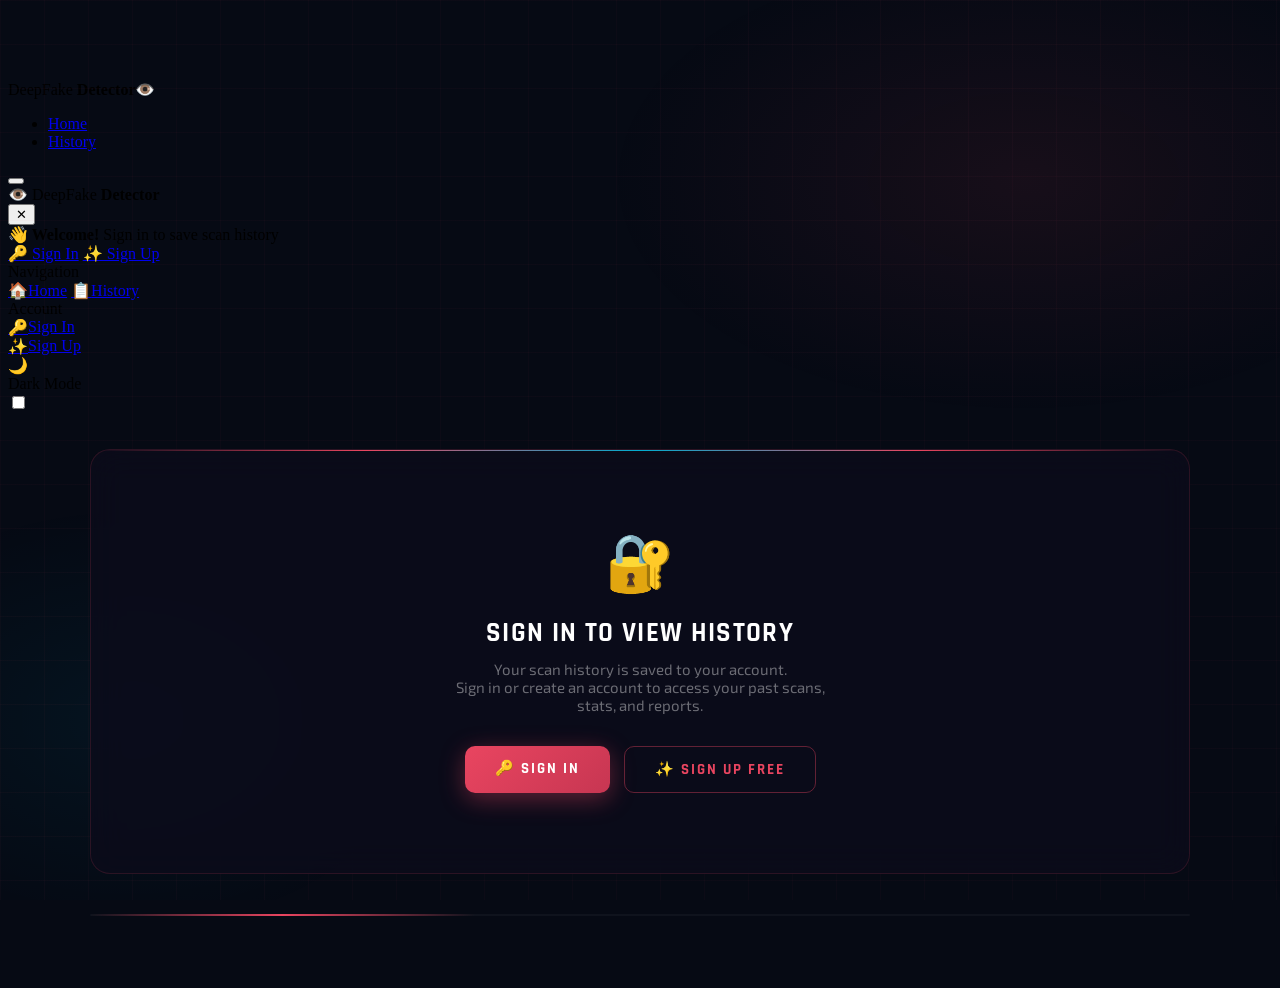
==== commit d551f048: "fix: SQLite compatibility, Render deployment ready - Switch from MySQL to SQLite (thread-local conne" ====
--- a/frontend/pages/history.html
+++ b/frontend/pages/history.html
@@ -6,9 +6,9 @@
   <title>Scan History — DeepFake Detector</title>
   <link rel="preconnect" href="https://fonts.googleapis.com">
   <link href="https://fonts.googleapis.com/css2?family=Rajdhani:wght@600;700&family=Exo+2:wght@400;500;600&family=Space+Mono:wght@400;700&display=swap" rel="stylesheet">
-  <link rel="stylesheet" href="../css/main.css"/>
-  <link rel="stylesheet" href="../css/hamburger.css"/>
-  <link rel="stylesheet" href="../css/mobile.css"/>
+  <link rel="stylesheet" href="/css/main.css"/>
+  <link rel="stylesheet" href="/css/hamburger.css"/>
+  <link rel="stylesheet" href="/css/mobile.css"/>
   <style>
     .history-page { min-height: 100vh; background: #060a14; padding-top: 72px; position: relative; overflow-x: hidden; }
     .history-bg { position: fixed; inset: 0; z-index: 0; pointer-events: none; background: radial-gradient(ellipse 50% 40% at 80% 20%, rgba(233,69,96,0.08) 0%, transparent 65%), radial-gradient(ellipse 40% 40% at 10% 80%, rgba(0,212,255,0.05) 0%, transparent 60%); }
@@ -208,9 +208,9 @@
     <div class="toast-text" id="toastMsg">You have <strong>1 scan</strong> remaining today.</div>
   </div>
 
-  <script src="../js/hamburger.js"></script>
+  <script src="/js/hamburger.js"></script>
   <script>
-  const API         = 'http://127.0.0.1:5000';
+  const API         = window.location.origin;
   const FREE_LIMIT  = 4;
   const STORAGE_KEY = 'df_guest_scans';
 
